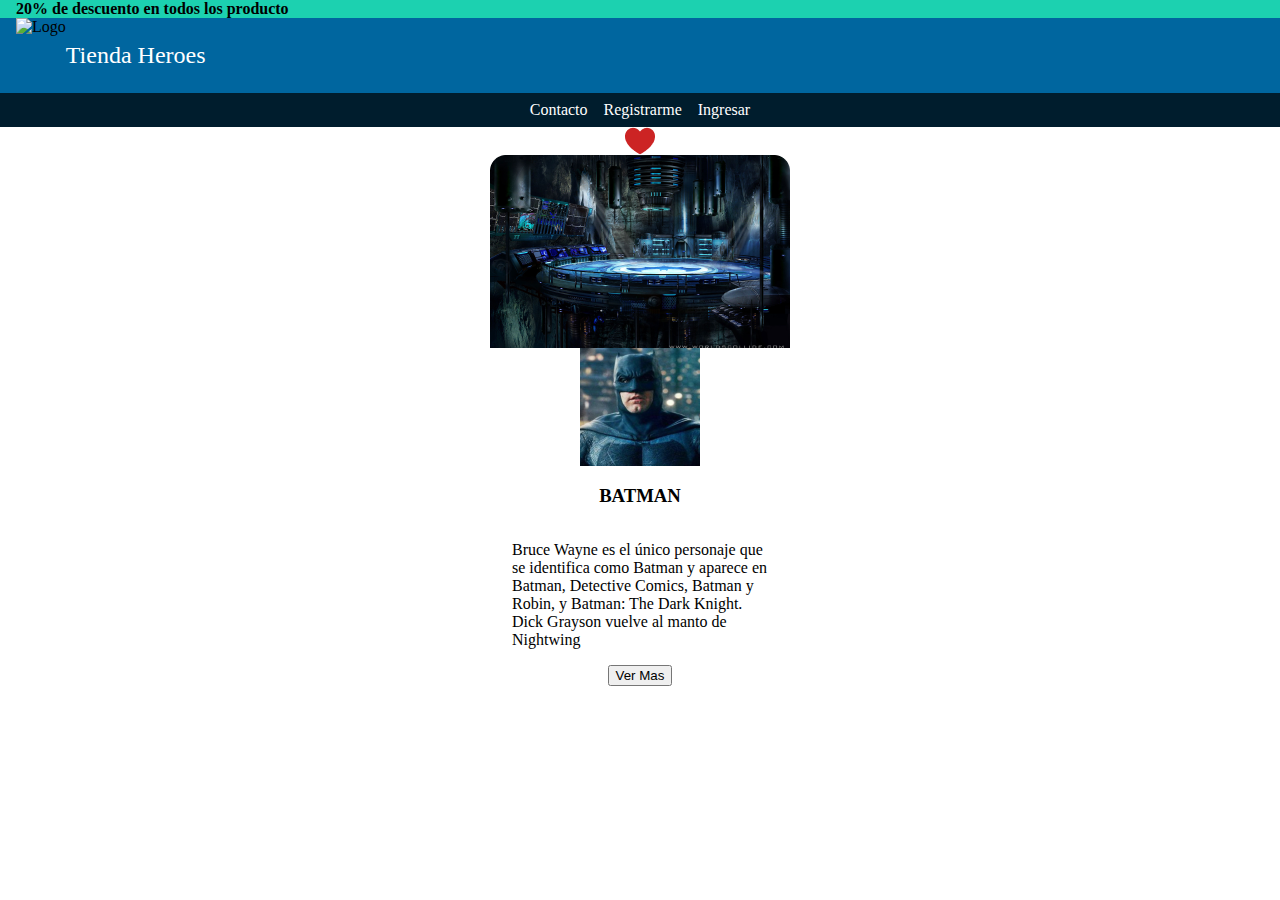
==== clase16/index.html @ 43e3deac "Agrego ejercicio de clase 16 y 25" ====
<!DOCTYPE html>
<html lang="en">
  <head>
    <meta charset="UTF-8" />
    <meta http-equiv="X-UA-Compatible" content="IE=edge" />
    <meta name="viewport" content="width=device-width, initial-scale=1.0" />
    <link rel="stylesheet" href="./styles/styles.css" />
    <title>Heroes</title>
  </head>
  <body>
    <header>
      <p class="top">20% de descuento en todos los producto</p>
      <div class="logo">
        <img src="./assets/logo 1.svg" alt="Logo" />
        <p>Tienda Heroes</p>
      </div>
      <nav>
        <li>Contacto</li>
        <li>Registrarme</li>
        <li>Ingresar</li>
      </nav>
    </header>

    <main>
      <section>
        <article class="container">
          <div class="card">
            <img src="./assets/vector.png" alt="Vector-Img" />

            <img src="./assets/header-card1.png" alt="Header-img" />

            <img src="./assets/perfil-1.png" alt="Perfil-Img" />

            <div class="content">
              <h3>BATMAN</h3>

              <p>
                Bruce Wayne es el único personaje que se identifica como Batman
                y aparece en Batman, Detective Comics, Batman y Robin, y Batman:
                The Dark Knight. Dick Grayson vuelve al manto de Nightwing
              </p>

              <button class="btn btn-verMas">Ver Mas</button>
            </div>
          </div>
        </article>
      </section>
    </main>
  </body>
</html>
---- clase16/styles/styles.css ----
body {
  margin: 0;
  font-size: 16px;
}

* {
  box-sizing: border-box;
}

:root {
  --primary-color: #00669f;
  --color-secondary: #1cd1b0;
  --bg-color-nav: #001d2d;
}

li {
  color: #fff;
  display: inline;
  list-style: none;
  padding: 0.5em;
}

/******************** Header Mobile **********************************/

header {
  margin: 0;
}

.top {
  background-color: var(--color-secondary);
  font-weight: bold;
  margin: 0;
  padding-left: 1em;
}

.logo {
  background-color: var(--primary-color);
  display: flex;
  padding-left: 1em;
}

.logo > p {
  color: #fff;
  font-size: 1.5em;
}

nav {
  background-color: var(--bg-color-nav);
  display: flex;
  justify-content: center;
  align-items: center;
}

/********************** Section Cards Mobile *********************************/

.container {
  display: flex;
  flex-direction: column;
  justify-content: center;
  align-items: center;
}

.card {
  display: flex;
  flex-direction: column;
  justify-content: center;
  align-items: center;
}

.content {
  display: flex;
  flex-direction: column;
  justify-content: center;
  align-items: center;
  width: 16em;
}
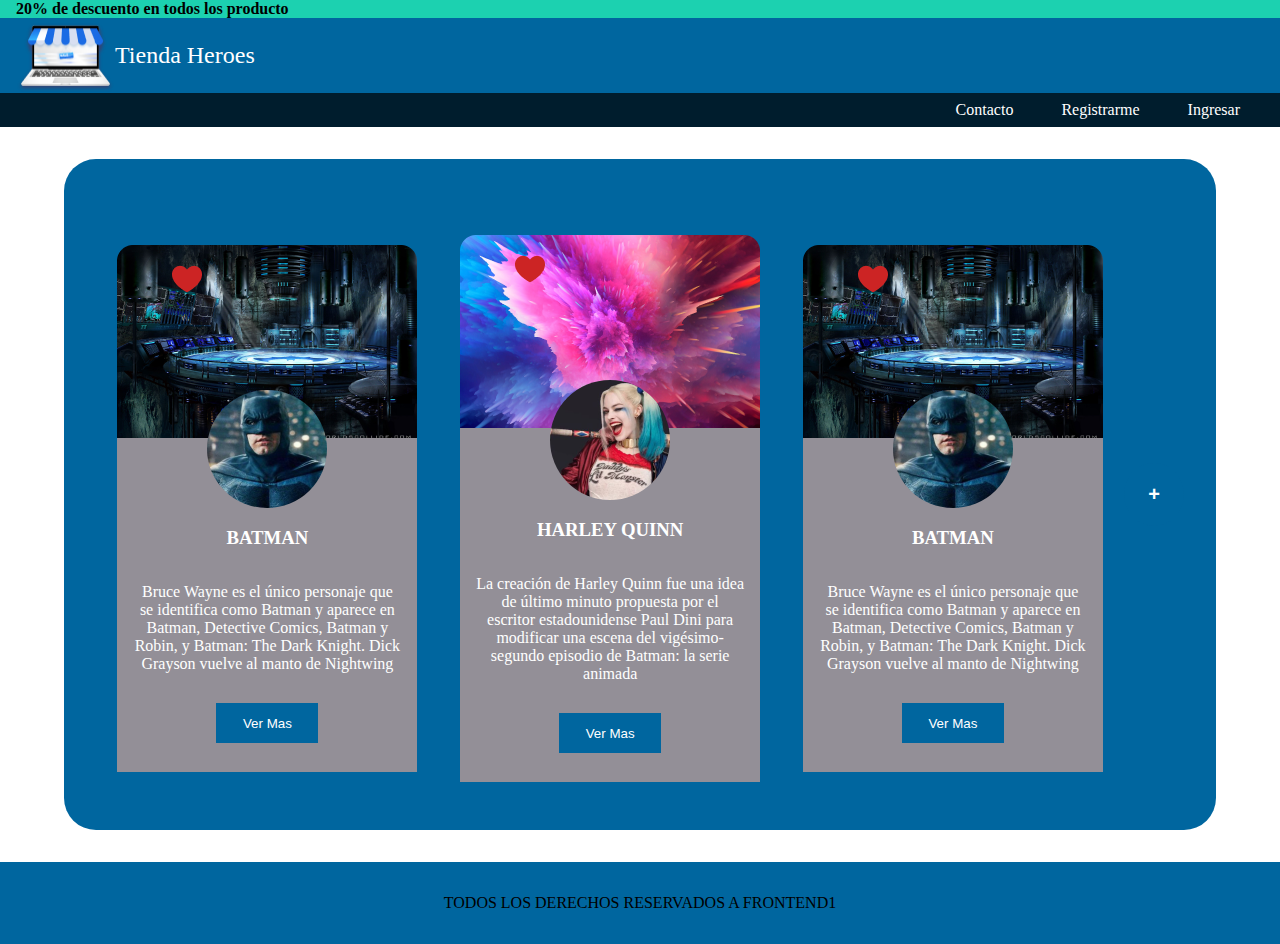
==== commit eb872ab0: "Agrego formulario correspondiente a la clase 16" ====
--- a/clase16/index.html
+++ b/clase16/index.html
@@ -11,7 +11,7 @@
     <header>
       <p class="top">20% de descuento en todos los producto</p>
       <div class="logo">
-        <img src="./assets/logo 1.svg" alt="Logo" />
+        <img src="./assets/logo.png" alt="Logo" />
         <p>Tienda Heroes</p>
       </div>
       <nav>
@@ -24,14 +24,22 @@
     <main>
       <section>
         <article class="container">
+          <!-- card 1 -->
           <div class="card">
-            <img src="./assets/vector.png" alt="Vector-Img" />
+            <img class="vector" src="./assets/vector.png" alt="Vector-Img" />
 
-            <img src="./assets/header-card1.png" alt="Header-img" />
-
-            <img src="./assets/perfil-1.png" alt="Perfil-Img" />
+            <img
+              class="img-header"
+              src="./assets/header-card1.png"
+              alt="Header-img"
+            />
 
             <div class="content">
+              <img
+                class="img-perfil"
+                src="./assets/perfil-1.png"
+                alt="Perfil-Img"
+              />
               <h3>BATMAN</h3>
 
               <p>
@@ -43,8 +51,73 @@
               <button class="btn btn-verMas">Ver Mas</button>
             </div>
           </div>
+
+          <!-- card 2 -->
+          <div class="card">
+            <img class="vector" src="./assets/vector.png" alt="Vector-Img" />
+
+            <img
+              class="img-header"
+              src="./assets/header-card2.png"
+              alt="Header-img"
+            />
+
+            <div class="content">
+              <img
+                class="img-perfil"
+                src="./assets/perfil-2.png"
+                alt="Perfil-Img"
+              />
+              <h3>HARLEY QUINN</h3>
+
+              <p>
+                La creación de Harley Quinn fue una idea de último minuto
+                propuesta por el escritor estadounidense Paul Dini para
+                modificar una escena del vigésimo-segundo episodio de Batman: la
+                serie animada
+              </p>
+
+              <button class="btn btn-verMas">Ver Mas</button>
+            </div>
+          </div>
+
+          <!-- card 3 -->
+          <div class="card">
+            <img class="vector" src="./assets/vector.png" alt="Vector-Img" />
+
+            <img
+              class="img-header"
+              src="./assets/header-card1.png"
+              alt="Header-img"
+            />
+
+            <div class="content">
+              <img
+                class="img-perfil"
+                src="./assets/perfil-1.png"
+                alt="Perfil-Img"
+              />
+              <h3>BATMAN</h3>
+
+              <p>
+                Bruce Wayne es el único personaje que se identifica como Batman
+                y aparece en Batman, Detective Comics, Batman y Robin, y Batman:
+                The Dark Knight. Dick Grayson vuelve al manto de Nightwing
+              </p>
+
+              <button class="btn btn-verMas">Ver Mas</button>
+            </div>
+          </div>
+
+          <button class="btn-radius">
+            <a href="form.html" target="_blank">+</a>
+          </button>
         </article>
       </section>
     </main>
+
+    <footer>
+      <p>TODOS LOS DERECHOS RESERVADOS A FRONTEND1</p>
+    </footer>
   </body>
 </html>
--- a/clase16/styles/styles.css
+++ b/clase16/styles/styles.css
@@ -1,6 +1,7 @@
 body {
   margin: 0;
   font-size: 16px;
+  width: 100%;
 }
 
 * {
@@ -20,6 +21,9 @@
   padding: 0.5em;
 }
 
+a {
+  text-decoration: none;
+}
 /******************** Header Mobile **********************************/
 
 header {
@@ -53,6 +57,10 @@
 
 /********************** Section Cards Mobile *********************************/
 
+.section {
+  background-color: #e5e5e5;
+}
+
 .container {
   display: flex;
   flex-direction: column;
@@ -65,6 +73,8 @@
   flex-direction: column;
   justify-content: center;
   align-items: center;
+  margin-bottom: 2em;
+  width: 90%;
 }
 
 .content {
@@ -72,5 +82,176 @@
   flex-direction: column;
   justify-content: center;
   align-items: center;
-  width: 16em;
-}
+  max-width: 18.75em;
+  background-color: rgb(147, 143, 151);
+  padding: 1em;
+}
+
+.img-perfil {
+  border-radius: 50%;
+  margin-top: -4em;
+}
+
+.img-header {
+  max-width: 100%;
+}
+
+.vector {
+  position: relative;
+  top: 3em;
+  left: -5em;
+}
+
+.btn {
+  background-color: var(--primary-color);
+  border: none;
+  color: #fff;
+  height: 3em;
+  padding: 1em 2em;
+  margin-top: 1em;
+  margin-bottom: 1em;
+}
+
+.btn-radius {
+  border-radius: 50%;
+  border: none;
+  background-color: #00669f;
+  padding: 1.5em 1.8em;
+}
+
+section {
+  margin-bottom: 2em;
+}
+a {
+  color: #fff;
+  font-weight: bold;
+  font-size: 1.5em;
+}
+
+/************************** FOOTER MOBILE **************************************/
+footer {
+  background-color: var(--primary-color);
+  padding: 1em;
+  text-align: center;
+  margin: auto;
+}
+
+/************************** HEADER TABLET RESPONSIVE DESIGN *******************************/
+
+@media (min-width: 481px) {
+  nav {
+    justify-content: space-around;
+  }
+
+  .card {
+    max-width: 200%;
+  }
+}
+
+/************************** HEADER & SECTION LAPTOP RESPONSIVE DESIGN *******************************/
+
+@media (min-width: 795px) {
+  nav {
+    justify-content: flex-end;
+  }
+  li {
+    padding-right: 2.5em;
+  }
+
+  .container {
+    flex-direction: row;
+    justify-content: space-around;
+    margin: 1em;
+  }
+
+  .card {
+    margin: 1em;
+  }
+}
+
+/* animaciones */
+
+button:hover {
+  cursor: pointer;
+}
+
+/****************************** FORM DESKTOP **************************/
+section {
+  background-color: var(--primary-color);
+  border-radius: 2em;
+  color: #fff;
+  margin: 1.5em;
+  padding: 1em;
+  width: 90%;
+  margin: 2em auto;
+}
+
+section h1,
+section p {
+  text-align: center;
+}
+
+.input-box {
+  display: flex;
+  justify-content: center;
+  align-items: center;
+}
+
+.input-box > div {
+  margin: 1em;
+  width: 50%;
+}
+
+.input {
+  width: 100%;
+  border: none;
+  border-radius: 1.5em;
+  padding: 1em 2em;
+  margin-top: 0.8em;
+}
+
+textarea {
+  width: 100%;
+}
+
+.chbox {
+  margin-top: 1em;
+}
+
+.btn-form {
+  background-color: var(--color-secondary);
+  border: none;
+  border-radius: 2em;
+  font-size: 1.3em;
+  font-weight: bold;
+  padding: 1.5em 3.5em;
+  width: 70%;
+  margin-left: 15%;
+}
+
+/*********************** FORM MOBILE **************************************/
+
+@media (max-width: 648px) {
+  .input-box {
+    flex-direction: column;
+  }
+
+  .input-box > div {
+    width: 100%;
+  }
+
+  .checkboxs {
+    display: flex;
+    flex-direction: column;
+    align-items: center;
+  }
+
+  .type {
+    margin-left: -1.5em;
+  }
+
+  .btn-form {
+    width: 100%;
+    margin: 0;
+  }
+}
